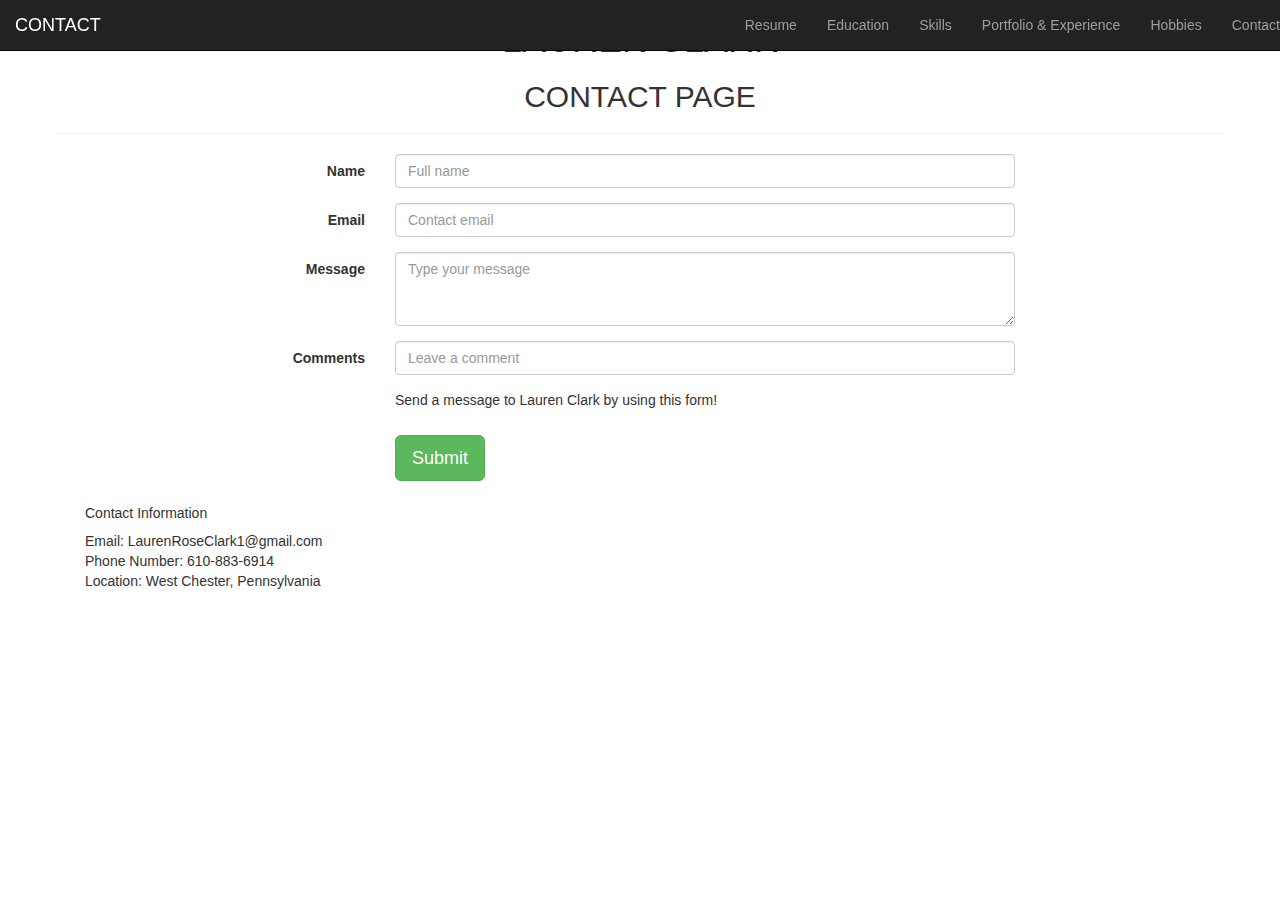
==== contact.html @ 5bafcc62 "Add files via upload" ====
<!DOCTYPE html>
<html>
  <head>
      <meta charset="utf-8">
      <meta http-equiv="X-UA-Compatible" content="IE=edge">
      <meta name="viewport" content="width=device-width,initial-scale=1">

          <title>Contact Page</title>
		  <!-- <link rel="stylesheet" href="css/bootstrap.css">  -->
     <!-- replaces the regular link to bootstrap.css -->
      <link rel="stylesheet" href="https://maxcdn.bootstrapcdn.com/bootstrap/3.3.5/css/bootstrap.min.css">
      <link rel="stylesheet" href="css/base3.css">


                <!--[if lt IE 9]>
                <script src="https://oss.maxcdn.com/html5shiv/3.7.2/html5shiv.min.js"> </script> 
			    <script src="https://oss.maxcdn.com/respond/1.4.2/respond.min.js"></script>
			    <![endif]-->  
	</head> 

<body>
<header>
  <div class="container">
    <!-- row 1 -->
    <!-- for mobile this makes the nav bar have a drop down -->
<nav class="navbar navbar-inverse navbar-default navbar-fixed-top">
  <div class="navbar-header">
    <a class="navbar-brand" href="landing_page.html">CONTACT</a>
    <button type="button" class="navbar-toggle collapsed" data-toggle="collapse" data-target="#nav-menu" aria-expanded="false">
      <span class="sr-only">Toggle navigation</span>
      <span class="icon-bar"></span>
      <span class="icon-bar"></span>
      <span class="icon-bar"></span>
    </button>
  </div>


  <!-- collapsable menu --> 
  <div id="nav-menu" class="collapse navbar-collapse navbar-right">
      <ul class="nav navbar-nav">
        <li><a href="index.html">Resume</a></li>
        <li><a href="#education">Education</a></li>
        <li><a href="#features">Skills</a></li>
        <li><a href="#portfolio">Portfolio & Experience</a></li>
        <li><a href="#hobbies">Hobbies</a></li>
        <li><a href="contact.html">Contact</a></li>

      </ul>
  </div>
</nav>

</header>

<!--------------------------------------------header row 2 --------------------------->

<section id="intro-header">
  <div class="container">
    <!-- row 2 -->
    <div class="row">
      <div class="wrap-headline">
        <h1 class="text-center">LAUREN CLARK</h1>
        <h2 class="text-center">CONTACT PAGE</h2>
        <hr>
      </div>
    </div>
  </div>
</section>

<!-------------------------------------------- FORM ------------------------->


<section id="contact" class="container">
  <div class="row">
    <div class="col-sm-offset-2 col-sm-8">
      <!-- ADDING THE FORM CODE HERE INSIDE -->
      <form class="form-horizontal">
  <div class="form-group">
    <label class="col-sm-2 control-label" for="contact-name">Name</label>
    <div class="col-sm-10">
      <input class="form-control checkbox" type="text" id="contact-name" placeholder="Full name">
    </div>
  </div>
  <div class="form-group">
    <label class="col-sm-2 control-label" for="contact-email">Email</label>
    <div class="col-sm-10">
      <input class="form-control" type="text" id="contact-email" placeholder="Contact email">
    </div>
  </div>
  <div class="form-group">
    <label class="col-sm-2 control-label" for="contact-email">Message</label>
    <div class="col-sm-10">
      <textarea class="form-control" rows="3" placeholder="Type your message"></textarea>
    </div>
  </div>
  <div class="form-group">
    <label class="col-sm-2 control-label" for="contact-comments">Comments</label>
    <div class="col-sm-10">
      <input class="form-control" type="text" id="contact-email" placeholder="Leave a comment">
    </div>
  </div>
  <div class="form-group">
    <div class="col-sm-offset-2 col-sm-10">
        <p>Send a message to Lauren Clark by using this form!</p>
    </div>
  </div>
  <div class="form-group">
    <div class="col-sm-offset-2 col-sm-10">
      <button class="btn btn-success btn-lg" type="submit">Submit</button>
    </div>
  </div>
</form>
<!--end form-->
    </div>
  </div>
</section>


<!-------------------------------------------FOOTER -------------------------->


<footer>
  <div class="container">
    <div class="col-sm-2 col-md-4">
      <h5>Contact Information</h5>
      <ul class="list-unstyled">
        <li>Email: LaurenRoseClark1@gmail.com</li>
        <li>Phone Number: 610-883-6914</li>
        <li>Location: West Chester, Pennsylvania</li>
      </ul>
    </div>
   </div>
</footer>



<!-------------------------------------------------------->





      <script src="js/jquery-3.5.1.js"></script> 
	    <script src="js/bootstrap.js"></script>
      <script src="js/main.js"></script>


	 </body>
</html>
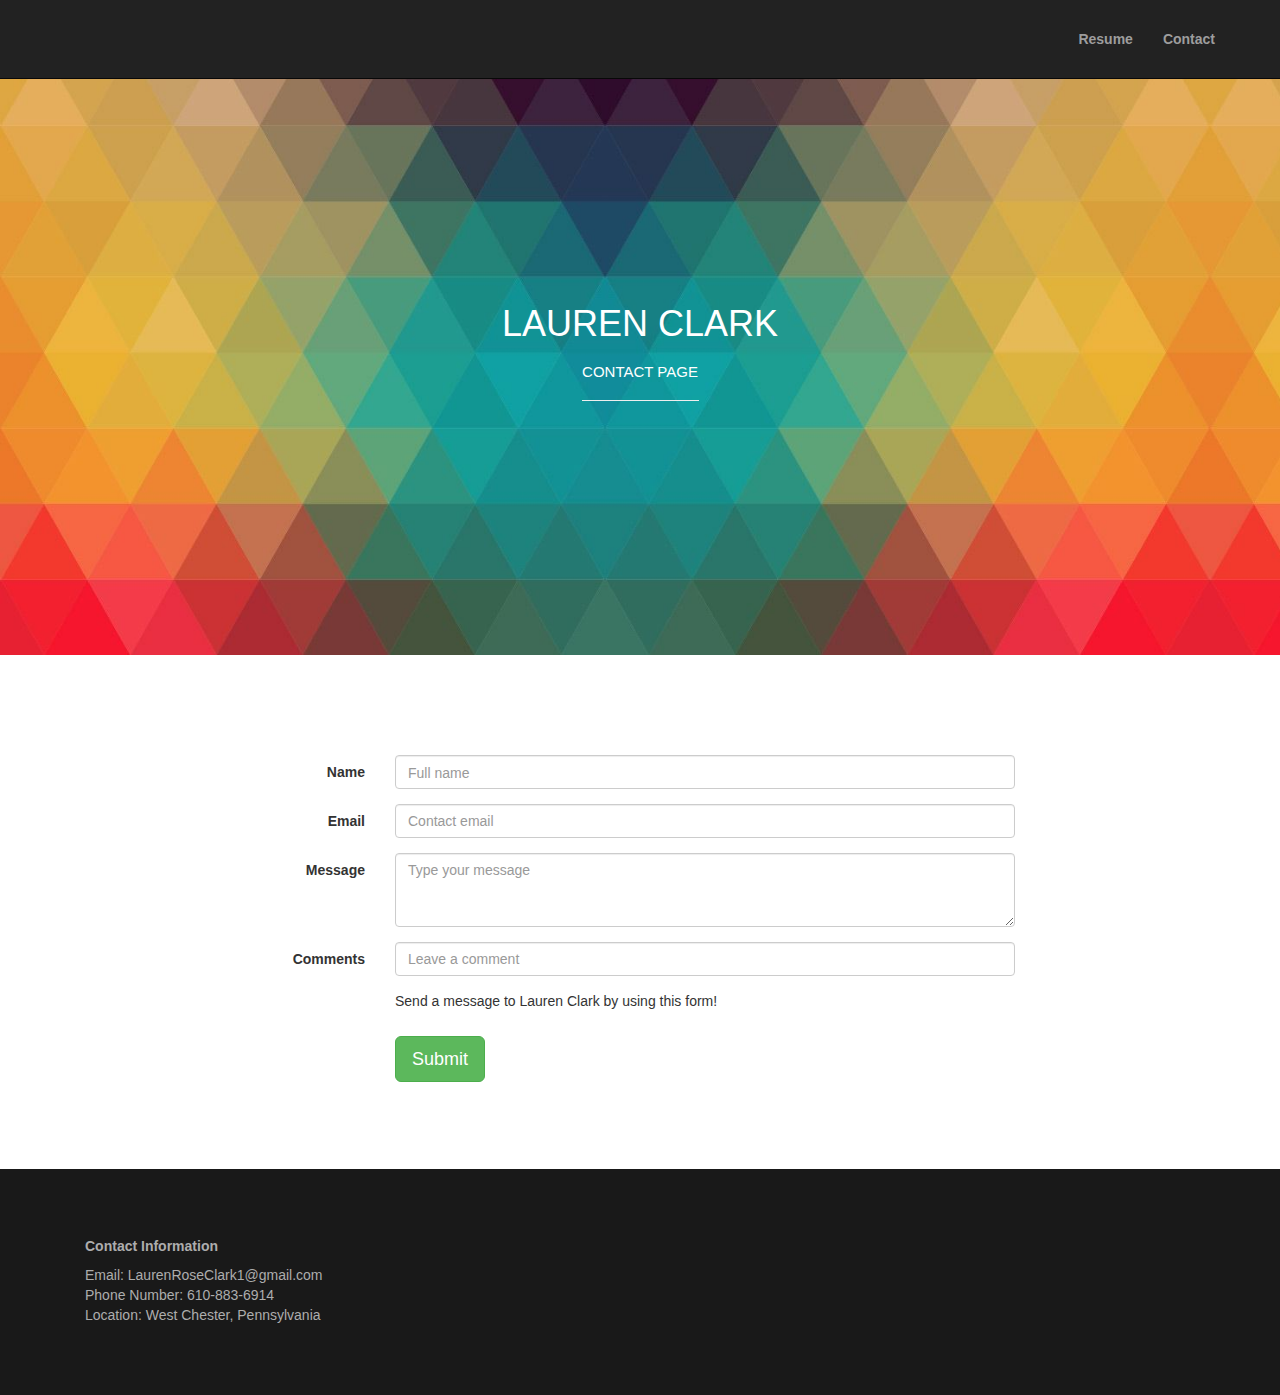
==== commit 1d796082: "Add files via upload" ====
--- a/contact.html
+++ b/contact.html
@@ -25,7 +25,6 @@
     <!-- for mobile this makes the nav bar have a drop down -->
 <nav class="navbar navbar-inverse navbar-default navbar-fixed-top">
   <div class="navbar-header">
-    <a class="navbar-brand" href="landing_page.html">CONTACT</a>
     <button type="button" class="navbar-toggle collapsed" data-toggle="collapse" data-target="#nav-menu" aria-expanded="false">
       <span class="sr-only">Toggle navigation</span>
       <span class="icon-bar"></span>
@@ -39,10 +38,6 @@
   <div id="nav-menu" class="collapse navbar-collapse navbar-right">
       <ul class="nav navbar-nav">
         <li><a href="index.html">Resume</a></li>
-        <li><a href="#education">Education</a></li>
-        <li><a href="#features">Skills</a></li>
-        <li><a href="#portfolio">Portfolio & Experience</a></li>
-        <li><a href="#hobbies">Hobbies</a></li>
         <li><a href="contact.html">Contact</a></li>
 
       </ul>
--- a/css/base3.css
+++ b/css/base3.css
@@ -0,0 +1,373 @@
+header {
+  background-color: #F8F8F8;
+}
+
+header ul {
+  margin: 0;
+}
+
+header a,
+header li {
+  padding: 1.4rem 0;
+  color: #777;
+  font-weight: bold;
+}
+
+/* new bootstrap4 fancy */
+body {
+  padding-top: 3.6em;
+}
+
+.navbar-right {margin-right: 5rem;}
+
+.navbar-header {/* margin-left: 3rem; */
+                padding-top: 1rem;}
+
+
+/* drop down menu code */
+/* mobile */
+@media(max-width: 48em){
+  nav .btn-group {
+    position: absolute;
+    top: 0;
+    right: 4em;
+  }
+}
+
+/* tablet but disappears on mobile ??? */
+@media(max-width: 76em){
+  nav .btn-group {
+    position: absolute;
+    top: 1em;
+    right: 30em;
+  }
+}
+
+/****************************************** header **********************/
+
+section#intro-header {
+  background-image: url(../images/background4.jpg);
+  background-size: cover;
+  margin-bottom: 10px;
+}
+
+section#intro-header .wrap-headline {
+ /* position: relative; */
+  padding-top: 20%;
+  padding-bottom: 20%;
+}
+
+section#intro-header h1,
+section#intro-header h2 {
+  color: #FFF;
+}
+
+section#intro-header h2 {
+  font-size: 1.5rem;
+}
+
+section#intro-header hr {
+  width: 10%;
+}
+
+section#intro-header .btn-default {
+  background-color: rgba(255, 255, 255, 0.5);
+  border: none;
+}
+
+/* drop down menu */
+
+ nav .btn-group {
+  margin: 0.8rem 2rem 0 0;
+}
+
+
+
+/* ABOUT */
+
+section#about img {
+  margin-top: 6.5rem;
+  margin-bottom: 5rem;
+}
+
+section#about h3 {
+  margin-top: 10rem;
+}
+
+section#about img {margin-bottom: 5rem ;}
+
+/********************************* EDUCATION *****************/
+
+/*
+section#education .table th {font-size: 1.7rem;}
+
+section#education .table td {font-size: 1.7rem;} */
+
+
+
+
+/*********************** SKILLS(FEATURES) ****************** */
+
+section#features {
+  background: url("../images/background4.jpg");
+  background-size: cover;
+  border-top: 0.1rem solid #e9e9e9;
+  border-bottom: 0.1rem solid #e9e9e9;
+  margin-top: 3rem;
+  color: #FFF;
+}
+
+/*@media(min-width: 30em)(max-width:48em){
+ section#features .feature-tag:
+    color: #FFF;
+  }
+} */
+
+section
+section#features * {
+  color: #657C8E;
+}
+
+
+section#features .feature {
+  padding-top: 2rem;
+  padding-bottom: 4rem;
+  text-align: center;
+} 
+
+/* new for bootstrap4fancy */
+
+section#features .feature {
+  padding-top: 2rem;
+  padding-bottom: 4rem;
+  text-align: center;
+}
+
+section#features .glyphicon {
+  font-size: 2rem;
+}
+
+section#features .glyphicon-heart {
+  color: #E04C4C;
+}
+
+section#features .feature-tag {
+  max-width: 10.7em;
+  display: inline-block;
+  text-align: left;
+  margin-left: 1.5em;
+  font-size: 2rem;
+  color: #FFF;
+}
+
+/*********************************** WORK EXP **************/
+
+section#workexp .list-group li {
+  font-size:18px;
+}
+
+section#workexp .text-center li {font-size:18px;}
+
+section#workexp .text-center h3 {text-decoration: underline;}
+
+
+/********************************* HOBBIES ***************************/
+
+section#features2 {
+  background: url("../images/background4.jpg");
+  background-size: cover;
+  border-top: 0.1rem solid #e9e9e9;
+  border-bottom: 0.1rem solid #e9e9e9;
+}
+
+section#features2 * {
+  color: #657C8E;
+}
+
+
+section#features2 .feature2 {
+  padding-top: 2rem;
+  padding-bottom: 4rem;
+  text-align: center;
+} 
+
+/* new for bootstrap4fancy */
+
+section#features2 .feature2 {
+  padding-top: 2rem;
+  padding-bottom: 4rem;
+  text-align: center;
+}
+
+section#features2 .glyphicon {
+  font-size: 2rem;
+}
+
+section#features2 .glyphicon-heart {
+  color: #E04C4C;
+}
+
+section#features2 .feature2-tag {
+  max-width: 10.7em;
+  display: inline-block;
+  text-align: left;
+  margin-left: 1.5em;
+  font-size: 1.7rem;
+}
+
+/*****************************************************************/
+
+
+													/* PRICE TABLE 
+section#pricing h3.price-headline {
+  margin-top: 5rem;
+  margin-bottom: 3rem;
+}
+
+section#pricing .white-text {
+  color: #FFF;
+}
+
+section#pricing thead .success {
+  background-color: #78CFBF;
+}
+
+section#pricing thead .info {
+  background-color: #3EC6E0;
+}
+
+section#pricing thead .danger {
+  background-color: #E3536C;
+}
+
+section#pricing tbody .success {
+  background-color: #82DACA;
+}
+
+section#pricing tbody .info {
+  background-color: #53CFE9;
+}
+
+section#pricing tbody .danger {
+  background-color: #EB6379;
+}
+
+section#pricing .center-block {
+  width: 90%
+}
+
+
+													/* NEWS LETTER */
+
+section#newsletter {
+  border-top: 1px solid #E0E0E0;
+  padding-top: 3.2em;
+  margin-top: 2em;
+}
+
+section#newsletter h4 {
+  padding: 1em;
+}
+
+section#newsletter form {
+  padding: 1em;
+  margin-top: 2em;
+  margin-bottom: 5.5em;
+}
+
+*/
+
+
+                    /* WORK EXP */
+
+section#workexp #table td {width: 90%
+}
+
+/*section#workexp #col-sm-6 h4 {
+  margin-left: 5rem;
+} */
+														/* FOOTER */
+
+footer {
+  background-color: #191919;
+  color: #ADADAD;
+  margin-top: 3em;
+}
+
+footer h5,
+footer img {
+  margin-top: 5em;
+  font-weight: bold;
+}
+
+footer address {
+  margin-top: 5em;
+  margin-bottom: 5em;
+  color: #5A5A5A;
+}
+
+footer ul {
+  margin-bottom: 5em;
+}
+
+footer address strong {
+  color: #ADADAD;
+  display: block;
+  padding-bottom: 0.62em;
+}
+
+footer a {
+  font-weight: 300;
+  color: #5A5A5A;
+}
+
+footer a:hover {
+  text-decoration: none;
+  color: #FFF;
+}
+
+
+
+										/* FORM CODE FOR CONTACT.HTML */
+
+section#contact form {
+  padding-top: 9rem;
+  padding-bottom: 3rem;
+}
+
+
+/* sign on */
+
+.hidden-element {
+  display: none;
+}
+
+
+/******************************** PORTFOLIO *********************************/
+
+section#portfolio * {text-align: center;
+                      font-size: 3rem;}
+
+
+
+/********************************** HOBBIES ********************** */
+
+section#hobbies ul {
+   background-image: url(../images/background4.jpg);
+      background-size: cover;
+  margin-bottom: 10px;
+  margin: 5rem 0;
+}
+
+section#hobbies h3 {text-align: center;
+                        font-size: 4rem;
+}
+
+section#hobbies li {
+  margin: 0 5rem;
+}
+
+section#hobbies h5 {
+  font-size: 1.5rem;
+  font-weight: bold;
+}